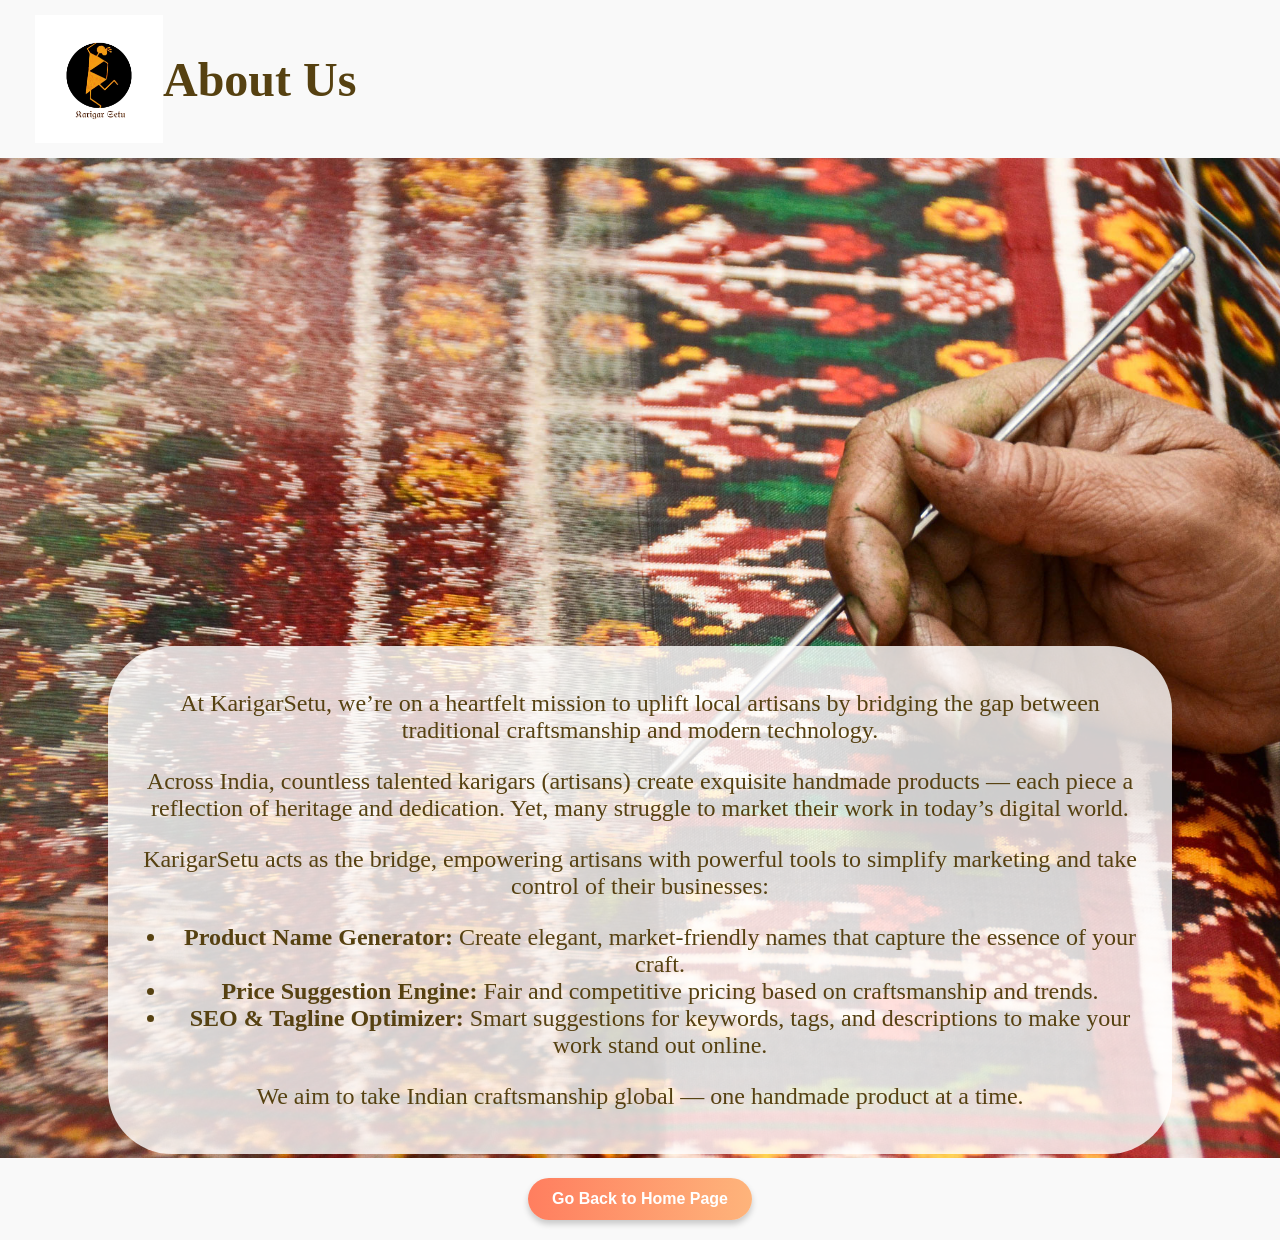
==== About Us.html @ 59a3af68 "Add files via upload" ====
<!DOCTYPE html>
<html lang="en">
<head>
    <meta charset="UTF-8">
    <meta name="viewport" content="width=device-width, initial-scale=1.0">
    <title>KarigarSetu</title>
    <style>
        body {
            font-family: Roboto, Roboto;
            margin: 0;
            padding: 0;
            background-color: #F9F9F9;
        }
        header {
            background-color: rgb(249, 249, 249, 1.0);
            color: #564111;
            padding: 15px;
            position: sticky;
            top: 0;
            display: flex;
            align-items: center;
            justify-content: space-between;
        }
        .header-image {
            height: 128px;
            margin-left: 20px;
        }
        .header-title {
            text-align: left;
            flex-grow: 1;
            font-size: 48px;
        }
        section {
            text-align: center;
        }
        .background-image {
            width: 100%;
            height: 1000px;
            background: url('10.jpg')center;
            background-size: cover;
            display: flex;
            justify-content: center;
            align-items: flex-end;
            position: relative;
        }
        .translucent-box {
            background-color: rgba(255, 255, 255, 0.8);
            padding: 20px;
            border-radius: 64px;
            text-align: center;
            font-size: 24px;
            color: #564111;
            width: 80%;
            margin-bottom: 4px;
        }
        .images-section {
            display: flex;
            justify-content: center;
            flex-wrap: wrap;
            gap: 20px;
            padding: 20px;
        }
        .modern-clear-btn {
            padding: 12px 24px;
            background: linear-gradient(90deg, #ff7e5f, #feb47b);
            color: white;
            border: none;
            border-radius: 50px;
            font-weight: bold;
            font-size: 16px;
            cursor: pointer;
            box-shadow: 0 4px 6px rgba(0, 0, 0, 0.2);
            transition: transform 0.3s ease, box-shadow 0.3s ease;
        }
        .modern-clear-btn:hover {
            transform: scale(1.1);
            box-shadow: 0 6px 8px rgba(0, 0, 0, 0.3);
        }
    </style>
</head>
<body>
    <header>
        <img class="header-image" src="Logo.jpg" alt="Header Image">
        <h1 class="header-title">About Us</h1>
    </header>
    <section>
        <div class="background-image">
            <div class="translucent-box">
                <p>At KarigarSetu, we’re on a heartfelt mission to uplift local artisans by bridging the gap between traditional craftsmanship and modern technology.</p>
                <p>Across India, countless talented karigars (artisans) create exquisite handmade products — each piece a reflection of heritage and dedication. Yet, many struggle to market their work in today’s digital world.</p>
                <p>KarigarSetu acts as the bridge, empowering artisans with powerful tools to simplify marketing and take control of their businesses:</p>
                <ul>
                    <li><strong>Product Name Generator:</strong> Create elegant, market-friendly names that capture the essence of your craft.</li>
                    <li><strong>Price Suggestion Engine:</strong> Fair and competitive pricing based on craftsmanship and trends.</li>
                    <li><strong>SEO & Tagline Optimizer:</strong> Smart suggestions for keywords, tags, and descriptions to make your work stand out online.</li>
                </ul>
                <p>We aim to take Indian craftsmanship global — one handmade product at a time.</p>
            </div>
        </div>
    </section>
    <section class="images-section">
        <button class="modern-clear-btn" onclick="redirect()">Go Back to Home Page</button>
    </section>
    <script>
        function redirect() {
            window.location.href = "home.html";
        }
    </script>
</body>
</html>
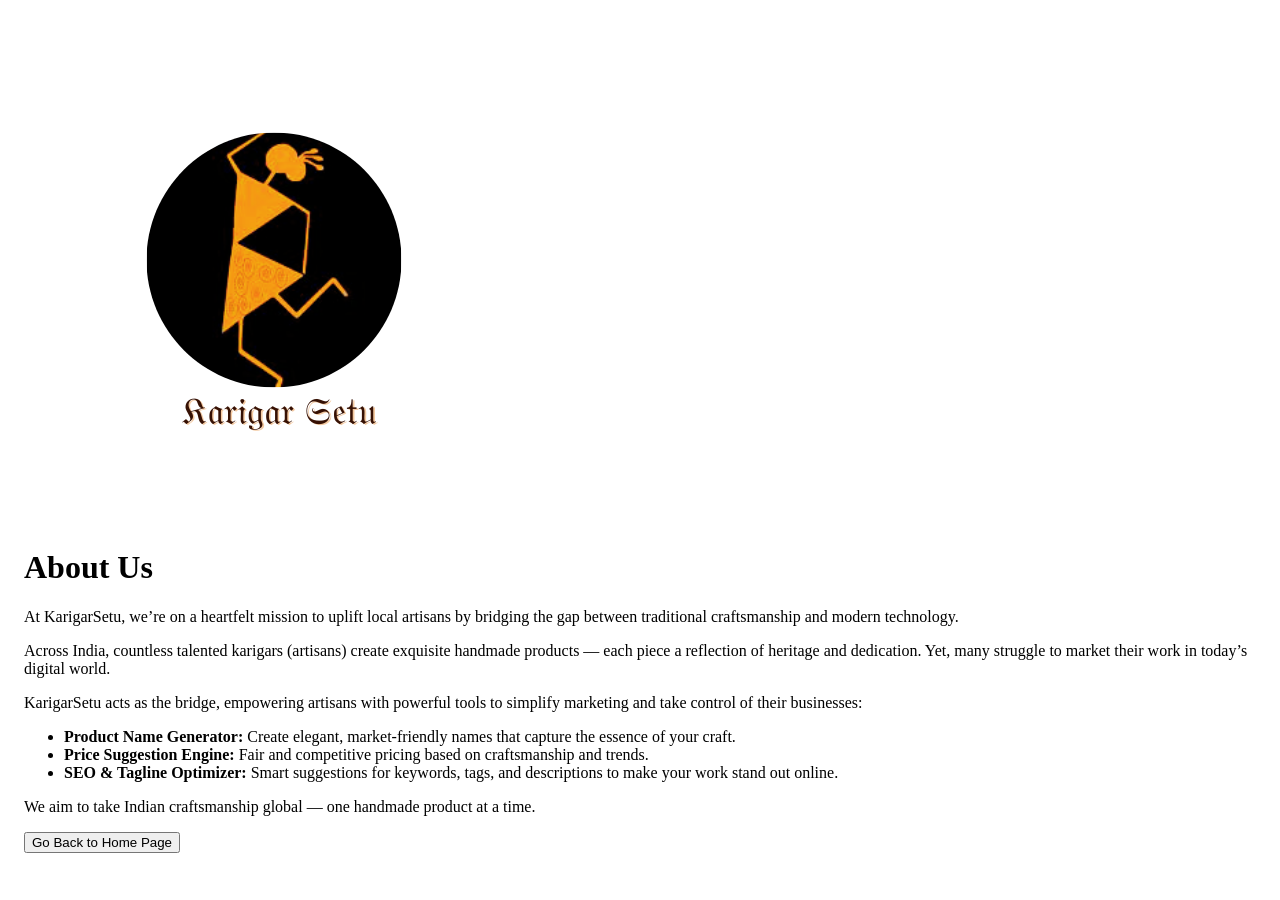
==== commit b1d2760c: "Add files via upload" ====
--- a/About Us.html
+++ b/About Us.html
@@ -4,79 +4,10 @@
     <meta charset="UTF-8">
     <meta name="viewport" content="width=device-width, initial-scale=1.0">
     <title>KarigarSetu</title>
-    <style>
-        body {
-            font-family: Roboto, Roboto;
-            margin: 0;
-            padding: 0;
-            background-color: #F9F9F9;
-        }
-        header {
-            background-color: rgb(249, 249, 249, 1.0);
-            color: #564111;
-            padding: 15px;
-            position: sticky;
-            top: 0;
-            display: flex;
-            align-items: center;
-            justify-content: space-between;
-        }
-        .header-image {
-            height: 128px;
-            margin-left: 20px;
-        }
-        .header-title {
-            text-align: left;
-            flex-grow: 1;
-            font-size: 48px;
-        }
-        section {
-            text-align: center;
-        }
-        .background-image {
-            width: 100%;
-            height: 1000px;
-            background: url('10.jpg')center;
-            background-size: cover;
-            display: flex;
-            justify-content: center;
-            align-items: flex-end;
-            position: relative;
-        }
-        .translucent-box {
-            background-color: rgba(255, 255, 255, 0.8);
-            padding: 20px;
-            border-radius: 64px;
-            text-align: center;
-            font-size: 24px;
-            color: #564111;
-            width: 80%;
-            margin-bottom: 4px;
-        }
-        .images-section {
-            display: flex;
-            justify-content: center;
-            flex-wrap: wrap;
-            gap: 20px;
-            padding: 20px;
-        }
-        .modern-clear-btn {
-            padding: 12px 24px;
-            background: linear-gradient(90deg, #ff7e5f, #feb47b);
-            color: white;
-            border: none;
-            border-radius: 50px;
-            font-weight: bold;
-            font-size: 16px;
-            cursor: pointer;
-            box-shadow: 0 4px 6px rgba(0, 0, 0, 0.2);
-            transition: transform 0.3s ease, box-shadow 0.3s ease;
-        }
-        .modern-clear-btn:hover {
-            transform: scale(1.1);
-            box-shadow: 0 6px 8px rgba(0, 0, 0, 0.3);
-        }
-    </style>
+      <link rel="stylesheet" href="style.css">
+  <style>
+body { padding: 16px; }
+  </style>
 </head>
 <body>
     <header>
